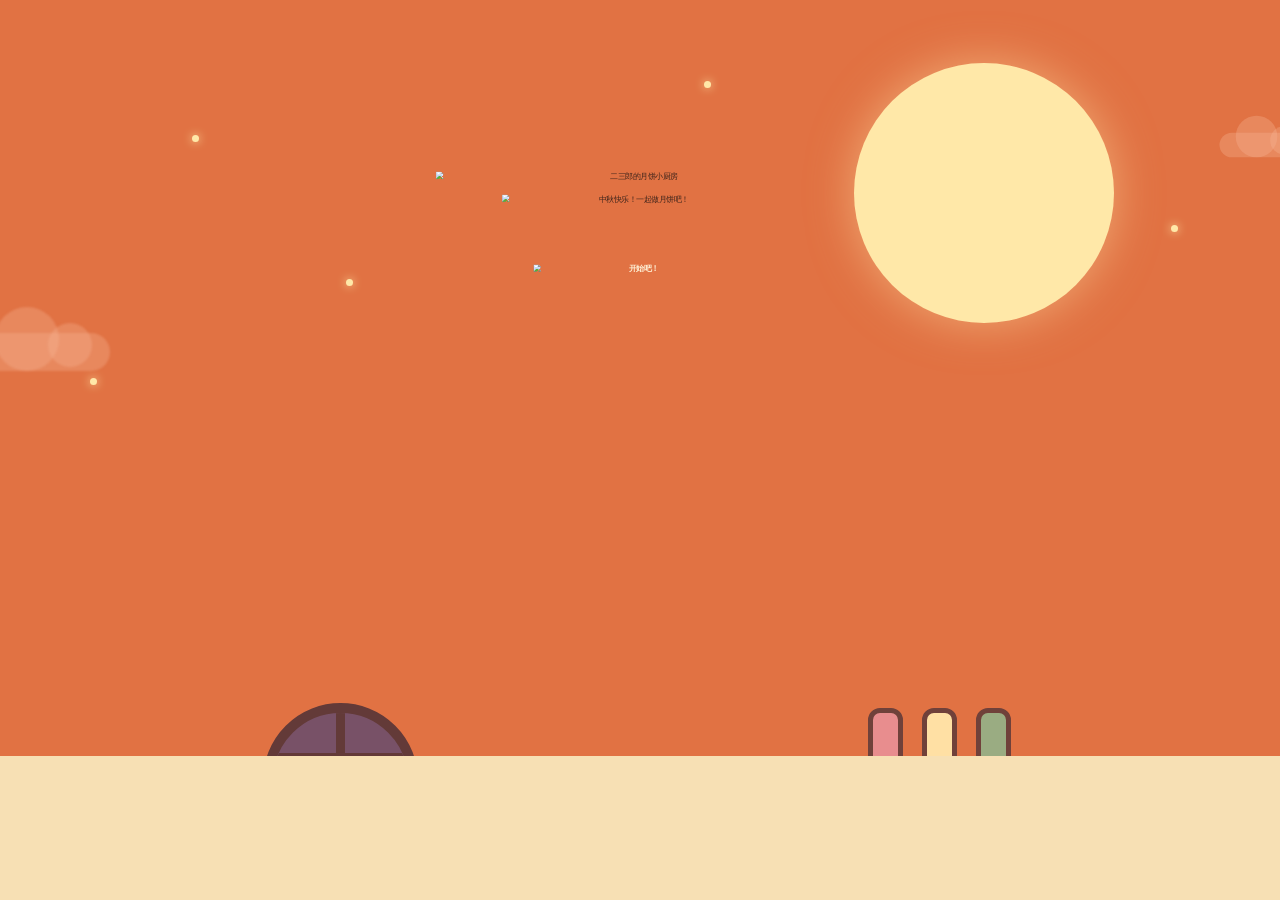
==== index.html @ 7b251197 "Add files via upload" ====
<!doctype html>
<html lang="zh-CN">
  <head>
    <meta charset="UTF-8" />
    <meta name="viewport" content="width=device-width, initial-scale=1.0" />
    <meta name="theme-color" content="#824c31" />
    <title>二三郎的月饼工房</title>
    <style>html,body{background:#e17243}</style>
    <link rel="stylesheet" href="style.css" />
  </head>
  <body>
    <main class="game-shell" aria-labelledby="game-title">
      <div class="stars" aria-hidden="true"><i></i><i></i><i></i><i></i><i></i></div>
      <div class="moon" aria-hidden="true"></div>
      <div class="cloud cloud-one" aria-hidden="true"></div>
      <div class="cloud cloud-two" aria-hidden="true"></div>

      <section class="title-card" id="start-screen">
        <div class="start-backdrop" aria-hidden="true"></div>
        <div class="start-artboard" id="start-artboard">
        <img class="start-moon" src="assets/start/start-moon.png" alt="" />
        <img class="start-star start-star-large" src="assets/start/start-star-large.png" alt="" />
        <img class="start-star start-star-small-one" src="assets/start/start-star-small-01.png" alt="" />
        <img class="start-star start-star-small-two" src="assets/start/start-star-small-01.png" alt="" />
        <img class="start-cloud start-cloud-left" src="assets/start/start-cloud-left.png" alt="" />
        <img class="start-cloud start-cloud-right" src="assets/start/start-cloud-right.png" alt="" />
        <img class="start-character start-character-left" src="assets/start/start-character-left.png" alt="" />
        <img class="start-character start-character-right" src="assets/start/start-character-right.png" alt="" />
        <div class="start-center">
          <img class="start-title-art" id="game-title" src="assets/start/start-title.png" alt="二三郎的月饼小厨房" />
          <img class="start-subtitle-art" src="assets/start/start-subtitle.png" alt="中秋快乐！一起做月饼吧！" />
          <button class="start-button" id="start-button" type="button" aria-label="开始吧" onclick="event.stopImmediatePropagation(); if(this.disabled)return; this.disabled=true; this.classList.add('clicked'); setTimeout(()=>window.openIngredients(),320);"><img src="assets/start/start-button-normal.png" alt="开始吧！" /></button>
        </div>
        </div>
      </section>

      <section class="cooking-screen ingredient-art-screen" id="cooking-screen" aria-live="polite">
        <div class="ingredients-backdrop" aria-hidden="true"></div>
        <div class="ingredients-artboard" id="ingredients-artboard">
          <img class="ingredients-title" src="assets/ingredients/ingredients-title.png" alt="依次放入食材" />
          <button class="ingredient ingredient-flour" type="button" data-ingredient="flour" aria-label="面粉"><img src="assets/ingredients/ingredient-flour.png" alt="" /></button>
          <button class="ingredient ingredient-sugar" type="button" data-ingredient="sugar" aria-label="糖"><img src="assets/ingredients/ingredient-sugar.png" alt="" /></button>
          <button class="ingredient ingredient-oil" type="button" data-ingredient="oil" aria-label="油"><img src="assets/ingredients/ingredient-oil.png" alt="" /></button>
          <img class="ingredient-prop ingredient-whisk" src="assets/ingredients/prop-whisk.png" alt="" />
          <img class="ingredient-prop ingredient-spatula" src="assets/ingredients/prop-spatula.png" alt="" />
          <button class="mixing-bowl" id="mixing-bowl" type="button" aria-label="混合碗"><img id="mixing-bowl-art" src="assets/ingredients/mixing-bowl-00.png" alt="空碗" /></button>
          <button class="ingredient-prompt" id="instruction" type="button" aria-label="加入面粉"><span>加入面粉！</span></button>
          <p class="feedback" id="feedback" aria-live="polite"></p>
          <button class="next-button ingredient-next" id="to-knead-button" type="button" hidden><span>开始揉面吧！</span></button>
          <img class="ingredient-character ingredient-character-left" src="assets/start/start-character-left.png" alt="" />
          <img class="ingredient-character ingredient-character-right" src="assets/start/start-character-right.png" alt="" />
        </div>
        <button id="back-button" type="button" hidden aria-label="回到首页"></button>
      </section>

      <section class="knead-screen" id="knead-screen" hidden aria-live="polite">
        <header class="game-header">
          <button class="back-button" id="knead-back-button" type="button" aria-label="回到首页">←</button>
          <div><h2>把食材揉成面团</h2></div>
        </header>
        <p class="instruction" id="knead-instruction">按住面团绕圈，把它揉得圆滚滚！</p>
        <div class="knead-board">
          <button class="dough" id="dough" type="button" aria-label="面团，按住并绕圈来揉面"><span class="dough-shine"></span></button>
          <div class="knead-lines" aria-hidden="true"><i></i><i></i><i></i></div>
        </div>
        <div class="meter" aria-label="揉面进度"><span id="knead-meter"></span></div>
        <p class="feedback" id="knead-feedback"></p>
        <button class="next-button" id="to-roll-button" type="button" hidden>下一步：擀皮 →</button>
      </section>

      <section class="roll-screen" id="roll-screen" hidden aria-live="polite">
        <header class="game-header">
          <button class="back-button" id="roll-back-button" type="button" aria-label="回到首页">←</button>
          <div><h2>把面团擀开吧</h2></div>
        </header>
        <p class="instruction" id="roll-instruction">从面团中心向四个角拖动，把它摊开！</p>
        <div class="roll-board">
          <div class="flat-dough" id="flat-dough" role="button" tabindex="0" aria-label="面团，从中心向四个角拖动来摊开"></div>
        </div>
        <div class="meter" aria-label="擀皮进度"><span id="roll-meter"></span></div>
        <p class="feedback" id="roll-feedback"></p>
        <button class="next-button" id="to-fill-button" type="button" hidden>下一步：加馅 →</button>
      </section>

      <section class="fill-screen" id="fill-screen" hidden aria-live="polite">
        <header class="game-header"><button class="back-button" id="fill-back-button" type="button" aria-label="回到首页">←</button><div><h2>做双黄莲蓉馅</h2></div></header>
        <p class="instruction" id="fill-instruction">先把<strong>莲蓉</strong>放到面皮中央</p>
        <div class="fill-tray"><div class="lotus-container" aria-label="装着莲蓉的小碗"><button class="filling lotus-button" data-fill="lotus" type="button" aria-label="莲蓉"><i aria-hidden="true"></i></button><span>莲蓉</span></div><div class="yolk-container" aria-label="装着两颗蛋黄的小碗"><button class="filling yolk-button" data-fill="yolk-one" type="button" aria-label="第一颗蛋黄"><i aria-hidden="true"></i></button><button class="filling yolk-button" data-fill="yolk-two" type="button" aria-label="第二颗蛋黄"><i aria-hidden="true"></i></button><span>双黄蛋</span></div></div>
        <div class="fill-board"><div class="pastry-skin" id="pastry-skin"><span class="lotus-paste" id="lotus-paste" hidden></span><span class="yolk yolk-one" id="yolk-one" hidden></span><span class="yolk yolk-two" id="yolk-two" hidden></span></div></div>
        <p class="feedback" id="fill-feedback"></p><button class="next-button" id="to-wrap-button" type="button" hidden>下一步：包馅 →</button>
      </section>

      <section class="wrap-screen" id="wrap-screen" hidden aria-live="polite"><header class="game-header"><button class="back-button" id="wrap-back-button" type="button">←</button><h2>把馅包起来</h2></header><p class="instruction" id="wrap-instruction">点击面皮四下，把馅包起来！</p><button class="wrapping-dough" id="wrapping-dough" type="button" aria-label="点击包馅"><span id="wrap-filling"></span></button><p class="feedback" id="wrap-feedback"></p><button class="next-button" id="to-mold-button" type="button" hidden>下一步：压模 →</button></section>
      <section class="mold-screen" id="mold-screen" hidden aria-live="polite"><header class="game-header"><button class="back-button" id="mold-back-button" type="button">←</button><h2>压出月饼吧</h2></header><p class="instruction" id="mold-instruction">点击模具，把它放到面团上！</p><button class="mold" id="mold" type="button" aria-label="月饼模具"></button><div class="mold-board"><div class="mold-dough" id="mold-dough"></div></div><p class="feedback" id="mold-feedback"></p><button class="next-button" id="to-bake-button" type="button" hidden>送进烤箱 →</button></section>
      <section class="bake-screen" id="bake-screen" hidden aria-live="polite"><header class="game-header"><button class="back-button" id="bake-back-button" type="button">←</button><h2>送进烤箱</h2></header><p class="instruction" id="bake-instruction">点击月饼，把它送进烤箱！</p><div class="square-tray" id="raw-tray"><button class="bake-mooncake" id="bake-mooncake" type="button" aria-label="月饼"></button></div><div class="bake-clock" id="bake-clock" hidden aria-label="烘烤计时"><i></i></div><button class="oven" id="oven" type="button" aria-label="烤箱"><span class="oven-window"></span></button><div class="square-tray baked-tray" id="baked-tray" hidden><div class="finished-mooncake" id="tray-mooncake"></div></div><button class="next-button" id="finish-button" type="button" hidden>下一步 →</button><div class="plate" id="plate" hidden><div class="finished-mooncake" id="finished-mooncake"></div></div><p class="feedback" id="bake-feedback"></p></section>

      <div class="kitchen" aria-hidden="true">
        <div class="window"><span class="window-cross"></span></div>
        <div class="shelf"><span class="jar jar-pink"></span><span class="jar jar-cream"></span><span class="jar jar-green"></span></div>
        <div class="counter">
          <div class="bowl"><span></span></div>
          <div class="rolling-pin"></div>
          <div class="moon-cake"></div>
        </div>
      </div>
    </main>
    <iframe id="ingredients-frame" src="ingredients.html?embedded=1" title="准备食材"></iframe>
    <iframe id="knead-frame" src="knead.html?foreground=1" title="揉面"></iframe>
    <iframe id="filling-frame" src="filling.html" title="包馅"></iframe>
    <iframe id="mold-frame" src="mold.html" title="压月饼"></iframe>
    <iframe id="oven-frame" src="oven.html" title="烤月饼"></iframe>
    <iframe id="finish-frame" src="finish.html" title="保存月饼照片"></iframe>
    <script>
      const ingredientsFrame = document.querySelector('#ingredients-frame');
      ingredientsFrame.addEventListener('load', () => {
        ingredientsFrame.dataset.ready = '1';
        if (ingredientsFrame.dataset.open === '1') ingredientsFrame.classList.add('is-open');
      });
      window.openIngredients = () => {
        document.querySelector('.game-shell').classList.add('start-leaving');
        if (ingredientsFrame.dataset.ready === '1') ingredientsFrame.classList.add('is-open');
        else ingredientsFrame.dataset.open = '1';
      };
      const kneadFrame = document.querySelector('#knead-frame');
      const fillingFrame = document.querySelector('#filling-frame');
      const moldFrame = document.querySelector('#mold-frame');
      const ovenFrame = document.querySelector('#oven-frame');
      const finishFrame = document.querySelector('#finish-frame');
      window.addEventListener('message', event => {
        if (event.data?.type === 'open-knead') {
          ingredientsFrame.contentWindow.postMessage({type:'fade-ingredients'}, '*');
          kneadFrame.classList.add('is-open');
        }
        if (event.data?.type === 'open-filling') {
          kneadFrame.contentWindow.postMessage({type:'fade-knead'}, '*');
          ingredientsFrame.contentWindow.postMessage({type:'characters-normal'}, '*');
          fillingFrame.classList.add('is-open');
        }
        if (event.data?.type === 'open-mold') {
          fillingFrame.contentWindow.postMessage({type:'fade-filling'}, '*');
          ingredientsFrame.contentWindow.postMessage({type:'characters-normal'}, '*');
          moldFrame.classList.add('is-open');
          setTimeout(() => moldFrame.contentWindow.postMessage({type:'enter-mold'}, '*'), 80);
        }
        if (event.data?.type === 'open-oven') {
          moldFrame.contentWindow.postMessage({type:'fade-mold'}, '*');
          ingredientsFrame.contentWindow.postMessage({type:'characters-normal'}, '*');
          ovenFrame.classList.add('is-open');
          setTimeout(() => ovenFrame.contentWindow.postMessage({type:'enter-oven',variant:event.data.variant||1}, '*'), 80);
        }
        if (event.data?.type === 'open-finish') {
          ovenFrame.contentWindow.postMessage({type:'fade-oven'}, '*');
          ovenFrame.classList.add('leaving');
          finishFrame.classList.add('is-open');
          setTimeout(() => finishFrame.contentWindow.postMessage({type:'enter-finish',variant:event.data.variant||1}, '*'), 80);
        }
        if (event.data?.type === 'characters-smile') ingredientsFrame.contentWindow.postMessage({type:'characters-smile'}, '*');
      });
    </script>
    <script src="script.js"></script>
  </body>
</html>
---- style.css ----
:root {
  color: #3e241b;
  font-family: "Microsoft YaHei", "PingFang SC", system-ui, sans-serif;
}

* { box-sizing: border-box; }

body { margin: 0; min-width: 320px; background: #e17243; }

button { font: inherit; cursor: pointer; }

.game-shell {
  isolation: isolate; min-height: 100svh; overflow: hidden; position: relative;
  display: grid; place-items: center; padding: 32px 20px 170px;
  background: #e17243;
}

.moon { position: absolute; z-index: -1; width: min(31vw, 260px); aspect-ratio: 1; top: 7%; right: 13%; border-radius: 50%; background: #ffe8a8; box-shadow: 0 0 45px #ffe0a480; }
.stars i { position: absolute; z-index: -1; width: 7px; aspect-ratio: 1; border-radius: 50%; background: #ffe8a8; box-shadow: 0 0 10px #ffe8a8; }
.stars i:nth-child(1) { top: 15%; left: 15%; }.stars i:nth-child(2) { top: 31%; left: 27%; }.stars i:nth-child(3) { top: 9%; left: 55%; }.stars i:nth-child(4) { top: 25%; right: 8%; }.stars i:nth-child(5) { top: 42%; left: 7%; }
.cloud { position: absolute; z-index: -1; height: 38px; width: 140px; border-radius: 50px; background: #f6b49455; filter: blur(1px); }
.cloud::before, .cloud::after { content: ""; position: absolute; background: inherit; border-radius: 50%; }.cloud::before { width: 64px; height: 64px; bottom: 0; left: 25px; }.cloud::after { width: 44px; height: 44px; bottom: 4px; right: 18px; }.cloud-one { top: 37%; left: -30px; }.cloud-two { top: 14%; right: -55px; transform: scale(.65); }

.title-card, .cooking-screen { text-align: center; animation: float-in .7s ease-out both; }
.eyebrow { margin: 0 0 12px; color: #ffe7b0; font-weight: 700; letter-spacing: .16em; font-size: clamp(.75rem, 2vw, 1rem); }
h1, h2 { margin: 0; color: #fff0ce; text-shadow: 3px 4px 0 #6d3540, 0 0 16px #592c3d80; line-height: 1.06; }
h1 { font-size: clamp(3rem, 10vw, 6.5rem); letter-spacing: .07em; }
h2 { font-size: clamp(2rem, 7vw, 4rem); }
.subtitle { margin: 20px 0 28px; color: #ffeed1; font-size: clamp(1rem, 2.5vw, 1.3rem); font-weight: 700; }
.start-button, .back-button { border: 0; border-radius: 999px; padding: 14px 26px; color: #fff5db; background: #9e4e43; box-shadow: 0 5px 0 #64333b, 0 10px 20px #3c1a2840; font-weight: 800; transition: transform .15s, box-shadow .15s; }.start-button:hover, .back-button:hover { transform: translateY(-3px) scale(1.03); }.start-button:active, .back-button:active { transform: translateY(3px); box-shadow: 0 2px 0 #64333b; }
.cooking-screen { width: min(760px, 100%); align-self: start; padding-top: 5px; }.game-header { display: flex; align-items: center; justify-content: space-between; gap: 15px; text-align: left; }.game-header .eyebrow { margin-bottom: 4px; }.game-header h2 { font-size: clamp(1.5rem, 4vw, 2.2rem); }.game-header .back-button { min-width: 45px; padding: 10px 14px; font-size: 1.25rem; }.progress { flex: 0 0 auto; border: 2px solid #ffdf9d; border-radius: 99px; padding: 7px 11px; color: #fff1c7; font-weight: 800; }.instruction { margin: 26px 0 12px; color: #fff2d2; font-size: clamp(1rem, 3vw, 1.3rem); }.instruction strong { color: #ffe191; }.ingredient-tray { display: flex; justify-content: center; gap: clamp(10px, 4vw, 32px); margin: 12px 0 28px; }.ingredient { border: 0; width: clamp(68px, 15vw, 110px); aspect-ratio: 1; position: relative; border-radius: 22px; box-shadow: 0 5px 0 #6e3b3b, 0 10px 15px #3b1a2640; transition: transform .15s, opacity .2s; touch-action: none; }.ingredient:hover { transform: translateY(-5px) rotate(-3deg); }.ingredient:active, .ingredient.dragging { transform: scale(1.08); }.ingredient span { position: absolute; bottom: -29px; left: 50%; transform: translateX(-50%); white-space: nowrap; color: #fff3d0; font-weight: 800; }.ingredient.flour { background: #f6e6c8; border: 8px solid #d2a874; }.ingredient.sugar { background: repeating-linear-gradient(45deg, #f3d8d7 0 7px, #fff1ec 7px 14px); border: 8px solid #d57d7a; }.ingredient.oil { background: #f3c85d; border: 8px solid #bc773d; }.ingredient.used { opacity: .28; pointer-events: none; transform: scale(.85); }
.mixing-bowl { position: relative; border: 0; width: min(190px, 43vw); aspect-ratio: 1; border-radius: 50%; background: #f4d9b0; box-shadow: inset 0 0 0 12px #e6bb8a, inset 0 0 0 20px #fff0cf, 0 8px 0 #75403a, 0 15px 24px #3b1b2540; touch-action: none; }.mixing-bowl::before { content: ""; position: absolute; inset: 26px; border-radius: 50%; background: #7c4c3d; box-shadow: inset 0 9px 0 #ad7255, inset 0 -8px 0 #623a35; }.bowl-contents { position: absolute; z-index: 1; inset: 34px; border-radius: 50%; background: radial-gradient(circle at 40% 35%, #fae09d 0 16%, #e3bd78 17% 100%); opacity: 0; transition: opacity .2s; }.mixing-bowl.has-contents .bowl-contents { opacity: 1; }.bowl-label { position: absolute; z-index: 2; width: 100%; left: 0; top: 50%; transform: translateY(-50%); color: #fff1ce; text-shadow: 0 2px #70403a; font-weight: 800; }.mixing-bowl.has-contents .bowl-label { display: none; }.mixing-bowl.success { animation: bowl-pop .45s ease-out; }.feedback { min-height: 1.5em; margin: 20px 0; color: #fff1c5; font-weight: 800; }.feedback.error { color: #ffd1c0; } @keyframes bowl-pop { 50% { transform: scale(1.13) rotate(3deg); } }
.next-button { border: 0; border-radius: 999px; padding: 13px 23px; color: #fff5db; background: #b76142; box-shadow: 0 5px 0 #6d3538; font-weight: 800; animation: float-in .35s ease-out; }.next-button:hover { transform: translateY(-2px) scale(1.03); }
.knead-screen { width: min(760px, 100%); align-self: start; padding-top: 5px; text-align: center; animation: float-in .5s ease-out both; }.knead-board { position: relative; width: min(490px, 90vw); height: min(310px, 49vw); min-height: 235px; margin: 22px auto 18px; overflow: hidden; border: 15px solid #b86e48; border-radius: 30px; background: repeating-linear-gradient(90deg, #dc9a62 0 30px, #e9aa70 30px 59px); box-shadow: inset 0 0 0 4px #f4c68b, 0 9px 0 #754039; }.knead-board::after { content: ""; position: absolute; inset: 0; background: linear-gradient(135deg, transparent 48%, #a65e4530 49% 51%, transparent 52%); pointer-events: none; }.dough { position: absolute; z-index: 1; left: 50%; top: 50%; width: clamp(120px, 28vw, 170px); aspect-ratio: 1; transform: translate(-50%, -50%); border: 0; border-radius: 45% 55% 50% 50%; background: radial-gradient(circle at 32% 27%, #fff1bf 0 7%, transparent 8%), radial-gradient(circle at 48% 42%, #f7cc7b 0 35%, #e8a950 70%); box-shadow: inset -15px -16px #d58b3e, 0 10px 10px #82452d70; touch-action: none; cursor: grab; transition: border-radius .15s, transform .1s; }.dough:active, .dough.kneading { cursor: grabbing; border-radius: 55% 40% 48% 58%; }.dough-shine { position: absolute; left: 25%; top: 18%; width: 17%; height: 9%; border-radius: 99px; background: #fff5ce99; transform: rotate(-25deg); }.dough-face { position: absolute; left: 0; bottom: 21%; width: 100%; color: #8b512d; font-size: clamp(1.1rem, 4vw, 1.7rem); font-weight: 900; letter-spacing: -.18em; }.knead-lines { position: absolute; inset: 0; opacity: .17; }.knead-lines i { position: absolute; height: 3px; width: 120px; border-radius: 4px; background: #80472f; }.knead-lines i:nth-child(1) { top: 21%; left: 9%; transform: rotate(-15deg); }.knead-lines i:nth-child(2) { right: 8%; top: 34%; transform: rotate(18deg); }.knead-lines i:nth-child(3) { left: 17%; bottom: 17%; transform: rotate(7deg); }.meter { width: min(370px, 80vw); height: 20px; margin: 0 auto; overflow: hidden; border: 3px solid #ffe0a0; border-radius: 99px; background: #684040; }.meter span { display: block; width: 0; height: 100%; border-radius: inherit; background: linear-gradient(90deg, #f0a94f, #ffe27d); transition: width .14s; }

.kitchen { position: absolute; width: min(920px, 110vw); height: 220px; bottom: 0; z-index: -1; }
.window { position: absolute; left: 9%; bottom: 92px; width: 155px; height: 105px; border: 10px solid #633a38; background: #785167; border-radius: 80px 80px 0 0; overflow: hidden; }.window-cross { position: absolute; inset: 0; background: linear-gradient(90deg, transparent 47%, #633a38 47% 53%, transparent 53%), linear-gradient(transparent 47%, #633a38 47% 53%, transparent 53%); }
.shelf { position: absolute; right: 8%; bottom: 126px; width: 170px; height: 14px; border-radius: 5px; background: #70413a; }.jar { position: absolute; bottom: 12px; width: 35px; height: 54px; border: 5px solid #70413a; border-radius: 12px 12px 6px 6px; }.jar-pink { left: 12px; background: #e88d8e; }.jar-cream { left: 66px; background: #ffe0a4; }.jar-green { left: 120px; background: #9aac82; }
.counter { position: absolute; bottom: 0; width: 100%; height: 96px; background: #e5a56d; border-top: 14px solid #f4c88b; box-shadow: inset 0 10px #c67e56; }.bowl { position: absolute; left: 50%; bottom: 21px; transform: translateX(-50%); width: 145px; height: 74px; border-radius: 0 0 90px 90px; background: #f4d9b0; box-shadow: inset 0 -14px #e6bb8a; }.bowl span { display: block; margin: -9px auto; width: 130px; height: 24px; border-radius: 50%; background: #7c4c3d; box-shadow: inset 0 6px #ad7255; }.rolling-pin { position: absolute; left: 29%; bottom: 33px; width: 122px; height: 18px; border-radius: 999px; background: #a4583b; transform: rotate(-12deg); }.moon-cake { position: absolute; right: 25%; bottom: 28px; width: 55px; aspect-ratio: 1; border-radius: 50%; background: repeating-radial-gradient(circle, #d3813d 0 3px, #f1b661 4px 8px); border: 5px solid #b45d34; }

[hidden] { display: none; }
@keyframes float-in { from { opacity: 0; transform: translateY(18px); } to { opacity: 1; transform: translateY(0); } }
@media (max-width: 560px) { .game-shell { padding-bottom: 150px; }.moon { width: 150px; right: -25px; }.window { left: -25px; transform: scale(.75); transform-origin: bottom left; }.shelf { right: -34px; transform: scale(.75); }.rolling-pin { left: 5%; }.moon-cake { right: 8%; }.ingredient-tray { margin-top: 28px; }.game-header { gap: 8px; }.progress { font-size: .82rem; } }

/* 四方向揉面占位差分：正式插画可按这四个 class 替换背景图。 */
.dough.press-left { transform: translate(-55%, -50%) scaleX(1.16) scaleY(.9); border-radius: 63% 38% 52% 47%; box-shadow: inset -20px -12px #d58b3e, 8px 8px 10px #82452d70; }
.dough.press-right { transform: translate(-45%, -50%) scaleX(1.16) scaleY(.9); border-radius: 38% 63% 47% 52%; box-shadow: inset 4px -12px #d58b3e, -8px 8px 10px #82452d70; }
.dough.press-up { transform: translate(-50%, -55%) scaleX(.9) scaleY(1.16); border-radius: 57% 52% 40% 46%; box-shadow: inset -12px -20px #d58b3e, 0 12px 10px #82452d70; }
.dough.press-down { transform: translate(-50%, -45%) scaleX(.9) scaleY(1.16); border-radius: 42% 47% 62% 57%; box-shadow: inset -12px 1px #d58b3e, 0 -6px 10px #82452d70; }

.roll-screen { width: min(760px, 100%); align-self: start; padding-top: 5px; text-align: center; animation: float-in .5s ease-out both; }
.roll-board { position: relative; width: min(520px, 90vw); height: min(325px, 54vw); min-height: 245px; margin: 22px auto 18px; overflow: hidden; border: 15px solid #b86e48; border-radius: 30px; background: repeating-linear-gradient(90deg, #dc9a62 0 30px, #e9aa70 30px 59px); box-shadow: inset 0 0 0 4px #f4c68b, 0 9px 0 #754039; }
.flat-dough { position: absolute; left: 50%; top: 50%; width: 130px; aspect-ratio: 1; transform: translate(-50%, -50%); border-radius: 50%; background: radial-gradient(circle at 36% 30%, #fff4ca 0 9%, #f6ce80 10% 48%, #e7a64f 100%); box-shadow: inset -10px -12px #d68b42, 0 8px 9px #81432d66; transition: width .12s, height .12s, border-radius .12s, transform .12s; touch-action: none; cursor: grab; }.flat-dough:active { cursor: grabbing; }
.flat-dough.spread-top-left { transform: translate(-53%, -53%) scale(1.06); border-radius: 56% 47% 52% 48%; }.flat-dough.spread-top-right { transform: translate(-47%, -53%) scale(1.06); border-radius: 47% 56% 48% 52%; }.flat-dough.spread-bottom-left { transform: translate(-53%, -47%) scale(1.06); border-radius: 52% 48% 56% 47%; }.flat-dough.spread-bottom-right { transform: translate(-47%, -47%) scale(1.06); border-radius: 48% 52% 47% 56%; }
.fill-screen { width: min(760px, 100%); align-self: start; padding-top: 5px; text-align: center; animation: float-in .5s ease-out both; }.fill-board { position: relative; width: min(490px, 88vw); height: 275px; margin: 30px auto 22px; border: 15px solid #b86e48; border-radius: 30px; background: repeating-linear-gradient(90deg, #dc9a62 0 30px, #e9aa70 30px 59px); box-shadow: inset 0 0 0 4px #f4c68b, 0 9px 0 #754039; }.pastry-skin { position: absolute; left: 50%; top: 50%; width: 205px; aspect-ratio: 1; transform: translate(-50%, -50%); border-radius: 50%; background: radial-gradient(circle at 35% 28%, #fff6cf 0 8%, #f7d184 9% 60%, #e3a24f 100%); box-shadow: inset -12px -14px #d4873e, 0 8px 10px #75402d80; }.lotus-paste { position: absolute; inset: 40px; border-radius: 50%; background: radial-gradient(circle at 35% 25%, #bc7654, #7b493b); }.yolk { position: absolute; top: 50%; width: 48px; aspect-ratio: 1; border-radius: 50%; background: radial-gradient(circle at 35% 28%, #ffe884, #ed9d25 72%); box-shadow: inset -5px -6px #d87820; }.yolk-one { left: 29%; transform: translateY(-50%); }.yolk-two { right: 29%; transform: translateY(-50%); }.fill-tray { display: flex; justify-content: center; align-items: center; gap: 28px; margin-top: 24px; }.filling { border: 0; width: 94px; aspect-ratio: 1; position: relative; border-radius: 21px; color: #fff0ce; font-weight: 800; box-shadow: 0 5px 0 #6e3b3b, 0 10px 15px #3b1a2640; }.filling span { position: absolute; left: 50%; bottom: -27px; transform: translateX(-50%); white-space: nowrap; }.filling i { position: absolute; left: 50%; top: 45%; transform: translate(-50%, -50%); }.lotus-button { background: #9d6250; }.lotus-button i { width: 48px; aspect-ratio: 1; border-radius: 50%; background: radial-gradient(circle at 35% 25%, #bd7b5c, #704036); }.yolk-container { position: relative; width: 132px; height: 92px; border-radius: 0 0 66px 66px; background: #f0d49e; box-shadow: inset 0 -12px #d9b26f, 0 5px 0 #704039; }.yolk-container::before { content: ""; position: absolute; inset: -8px 7px auto; height: 28px; border-radius: 50%; background: #835142; }.yolk-container > span { position: absolute; left: 50%; bottom: -31px; transform: translateX(-50%); white-space: nowrap; color: #fff0ce; font-weight: 800; }.yolk-button { position: absolute; z-index: 1; top: 5px; width: 51px; aspect-ratio: 1; padding: 0; border-radius: 50%; background: radial-gradient(circle at 35% 25%, #fff08c, #ec9a25 72%); box-shadow: inset -4px -5px #d87820, 0 2px #a7612a; }.yolk-button:first-of-type { left: 14px; }.yolk-button:nth-of-type(2) { right: 14px; }.filling.used { opacity: .3; pointer-events: none; }
.yolk-container { width: 112px; height: 112px; border-radius: 50%; box-shadow: inset 0 0 0 9px #d9b26f, inset 0 0 0 15px #fff0c5, 0 5px 0 #704039; }.yolk-container::before { inset: 19px; height: auto; border-radius: 50%; box-shadow: inset 0 7px #a36b54; }.yolk-button { top: 31px; width: 42px; }.yolk-button:first-of-type { left: 15px; }.yolk-button:nth-of-type(2) { right: 15px; }
.wrap-screen, .mold-screen { width: min(720px, 100%); align-self: start; padding-top: 5px; text-align: center; animation: float-in .5s ease-out both; }.wrapping-dough { margin: 28px auto 12px; width: min(230px, 55vw); aspect-ratio: 1; border: 0; border-radius: 50%; background: radial-gradient(circle at 35% 28%, #fff4ca 0 8%, #f4ca7a 9% 58%, #df9945 100%); box-shadow: inset -15px -18px #cb7c38, 0 10px 13px #743a2d77; transition: transform .13s, border-radius .13s; }.wrapping-dough:active { transform: scale(.9); border-radius: 43% 57% 48% 52%; }.wrapping-dough span { display:block; margin:auto; width:45%; aspect-ratio:1; border-radius:50%; background:#85503f; opacity:.7; }.mold { margin: 36px auto 12px; display:block; width:min(245px,58vw); aspect-ratio:1; border:15px solid #8a4a38; border-radius:28px; background:linear-gradient(135deg,#ca8a62,#9b513d); box-shadow:0 9px 0 #653437, inset 0 0 0 7px #edb17b; color:#fff0c9; font-size:clamp(3.4rem,12vw,5rem); font-weight:900; text-shadow:0 3px #713b38; transition:transform .14s, box-shadow .14s; }.mold:active { transform:translateY(9px); box-shadow:0 1px 0 #653437, inset 0 0 0 7px #edb17b; }
.wrapping-dough.is-wrapping { border-radius: 58% 42% 52% 48%; }.mold::before { content:""; display:block; width:55%; height:55%; margin:auto; border:7px solid #efbd86; border-radius:10px; opacity:.6; }.pressed-mooncake { width:155px; aspect-ratio:1; margin:10px auto; border-radius:50%; background:#d88437; box-shadow:inset -11px -13px #ae5b31, 0 7px 9px #62352666; color:#7c3b2e; font-size:4.4rem; font-weight:900; line-height:155px; animation:float-in .35s ease-out; }.pressed-mooncake.pattern-flower::before { content:"✿"; }.pressed-mooncake.pattern-rabbit::before { content:"兔"; }.pressed-mooncake.pattern-moon::before { content:"月"; }
.wrapping-dough.wrap-tl { border-radius:75% 42% 52% 42%; transform:translate(8px,8px); }.wrapping-dough.wrap-tr { border-radius:42% 75% 42% 52%; transform:translate(-8px,8px); }.wrapping-dough.wrap-bl { border-radius:52% 42% 75% 42%; transform:translate(8px,-8px); }.wrapping-dough.wrap-br { border-radius:42% 52% 42% 75%; transform:translate(-8px,-8px); }.filling.dragging { transform:scale(1.08); }.mold-area { position:relative; width:min(440px,85vw); height:290px; margin:18px auto; border:15px solid #b86e48; border-radius:28px; background:#de9b63; }.mold-dough { position:absolute; left:50%; bottom:28px; width:160px; aspect-ratio:1; transform:translateX(-50%); border-radius:50%; background:#e7a44e; box-shadow:inset -12px -12px #c87836; }.mold { position:absolute; top:18px; left:50%; margin:0; transform:translateX(-50%); touch-action:none; }.mold.placed { top:72px; }.mold:active { transform:translateX(-50%) translateY(9px); }
.mold-area { display:none; }.mold-board { position:relative; width:min(440px,85vw); height:230px; margin:16px auto; border:15px solid #b86e48; border-radius:28px; background:#de9b63; box-shadow:inset 0 0 0 4px #f4c68b,0 8px 0 #754039; }.mold-board .mold-dough { top:50%; bottom:auto; transform:translate(-50%,-50%); }.mold-screen .mold { position:relative; top:auto; left:auto; margin:18px auto 0; transform:none; touch-action:auto; }.mold-screen .mold.placed { position:absolute; z-index:2; top:238px; left:50%; transform:translateX(-50%); }.mold-screen .mold:active { transform:translateY(9px); }.mold-screen .mold.placed:active { transform:translateX(-50%) translateY(9px); }.mold-dough.pattern-flower::before,.mold-dough.pattern-rabbit::before,.mold-dough.pattern-moon::before { display:block; text-align:center; line-height:160px; color:#7c3b2e; font-size:4rem; font-weight:900; }.mold-dough.pattern-flower::before { content:"✿"; }.mold-dough.pattern-rabbit::before { content:"兔"; }.mold-dough.pattern-moon::before { content:"月"; }
.mold-screen .mold { width:min(150px,42vw); }.mold-board .mold-dough { width:125px; }.mold-dough.pattern-flower::before,.mold-dough.pattern-rabbit::before,.mold-dough.pattern-moon::before { line-height:125px; font-size:3.2rem; }.square-tray { width:260px; }
.mold-board .mold-dough { background:#f1c56f; box-shadow:inset -12px -12px #d69b4f; }

/* 开始页：背景延展，装饰和人物保持比例。 */
#start-screen { position:absolute; inset:0; z-index:2; overflow:hidden; text-align:center; animation:none; }
#start-screen .start-backdrop { position:absolute; inset:0; z-index:-3; background:url("assets/start/start-bg-sky.jpg") center top / cover no-repeat; }
#start-screen .start-backdrop::before { content:""; position:absolute; left:0; right:0; bottom:0; height:16%; background:#F7E0B4; }
#start-screen .start-backdrop::after { content:""; position:absolute; left:0; right:0; bottom:16%; height:32%; background-image:url("assets/start/start-bg-table.jpg"); background-position:center bottom; background-size:auto 100%; background-repeat:repeat-x; }
.start-moon,.start-star,.start-cloud,.start-character { position:absolute; pointer-events:none; user-select:none; }
.start-moon { width:32vw; max-width:345px; top:12%; right:6%; }.start-star-large { width:10vw; max-width:106px; top:5%; left:16%; }.start-star-small-one { width:3vw; max-width:31px; top:8%; right:7%; }.start-star-small-two { width:2.4vw; max-width:27px; top:43%; left:8%; }
.start-cloud-left { width:58vw; max-width:625px; top:25%; left:-12%; }.start-cloud-right { width:49vw; max-width:534px; top:38%; right:-12%; }
.start-character { bottom:-1%; width:53vw; max-width:578px; z-index:-1; }.start-character-left { left:-3%; }.start-character-right { right:-3%; max-width:521px; width:48vw; }
.start-center { position:absolute; z-index:1; left:50%; top:25%; width:min(82vw,871px); transform:translateX(-50%); display:flex; flex-direction:column; align-items:center; gap:clamp(18px,3vw,32px); }.start-title-art { display:block; width:100%; height:auto; }.start-subtitle-art { display:block; width:min(68%,590px); height:auto; }.start-button { border:0; outline:0; padding:0; background:transparent; box-shadow:none; width:min(43%,456px); border-radius:0; -webkit-tap-highlight-color:transparent; }.start-button:focus,.start-button:focus-visible { outline:0; }.start-button img { display:block; width:100%; height:auto; transition:transform .14s; }.start-button:hover img { transform:translateY(-4px) scale(1.03); }.start-button:active img { transform:translateY(4px) scale(.97); } @keyframes start-button-bounce { 0% { transform:scale(1); } 28% { transform:scale(.8); } 58% { transform:scale(1.22); } 80% { transform:scale(.93); } 100% { transform:scale(1); } } .start-button.clicked img { animation:start-button-bounce .32s cubic-bezier(.22,.8,.28,1) both; }
.game-shell.enter-ingredients { background:#e17243 !important; }.game-shell.enter-ingredients > * { visibility:hidden; }
#ingredients-frame,#knead-frame,#filling-frame,#mold-frame,#oven-frame,#finish-frame { position:fixed; z-index:9999; inset:0; display:block; width:100vw; height:100svh; border:0; opacity:0; transform:translateY(24px); pointer-events:none; background:#e17243; transition:opacity 1.3s cubic-bezier(.16,.88,.24,1), transform 1.3s cubic-bezier(.16,.88,.24,1); } #ingredients-frame.is-open,#knead-frame.is-open,#filling-frame.is-open,#mold-frame.is-open,#oven-frame.is-open,#finish-frame.is-open { opacity:1; transform:translateY(0); pointer-events:auto; }
#knead-frame,#filling-frame,#mold-frame,#oven-frame,#finish-frame { background:transparent; }
#start-screen { transition:opacity 1.6s cubic-bezier(.16,.88,.24,1), filter 1.6s cubic-bezier(.16,.88,.24,1); } .game-shell.start-leaving #start-screen { opacity:0; filter:blur(14px); }
#ingredients-frame { transform:none; filter:blur(14px); transition:opacity 1.6s cubic-bezier(.16,.88,.24,1), filter 1.6s cubic-bezier(.16,.88,.24,1); } #ingredients-frame.is-open { transform:none; filter:blur(0); }
#start-screen{transition:opacity 1.42s cubic-bezier(.16,.88,.24,1),filter 1.42s cubic-bezier(.16,.88,.24,1)}#ingredients-frame{transition:opacity 1.42s cubic-bezier(.16,.88,.24,1),filter 1.42s cubic-bezier(.16,.88,.24,1)}
#oven-frame.leaving{opacity:0;transform:none;filter:blur(14px);transition:opacity 1.42s cubic-bezier(.16,.88,.24,1),filter 1.42s cubic-bezier(.16,.88,.24,1)}#finish-frame{transform:none;filter:blur(14px);transition:opacity 1.42s cubic-bezier(.16,.88,.24,1),filter 1.42s cubic-bezier(.16,.88,.24,1)}#finish-frame.is-open{transform:none;filter:blur(0)}
.start-artboard .start-button,.start-artboard .start-button:focus,.start-artboard .start-button:focus-visible,.start-artboard .start-button:active { appearance:none !important; -webkit-appearance:none !important; border:0 !important; outline:0 !important; box-shadow:none !important; }
@media (max-width:560px) { #start-screen .start-backdrop::after { height:32%; }.start-center { top:23%; width:84vw; gap:16px; }.start-moon { top:12%; right:-2%; width:37vw; }.start-cloud-left { top:27%; left:-20%; width:63vw; }.start-cloud-right { top:39%; right:-22%; width:58vw; }.start-character { width:62vw; bottom:-1%; }.start-character-left { left:-13%; }.start-character-right { right:-12%; width:58vw; }.start-button { width:53%; } }

/* 横向大屏：物件尺寸固定，仅随两侧边缘移动。 */
@media (min-width: 561px) {
  /* 所有前景元素以 1080px 宽的设计画布为参照，网页变宽只平移这套构图。 */
  .start-moon { width:345px; top:12%; left:calc(50% + 170px); right:auto; }
  .start-star-large { width:106px; left:calc(50% - 370px); }
  .start-star-small-one { width:31px; left:calc(50% + 470px); right:auto; }
  .start-star-small-two { width:27px; left:calc(50% - 455px); }
  .start-cloud-left { width:625px; left:calc(50% - 540px); }
  .start-cloud-right { width:534px; left:calc(50% + 210px); right:auto; }
  .start-character-left { width:578px; left:calc(50% - 540px); }
  .start-character-right { width:521px; left:calc(50% + 10px); right:auto; }
  .start-center { width:871px; max-width:none; }
  .start-button { width:456px; max-width:none; }
}

/* 固定 1080×1920 的开始页设计画布；缩放值由脚本只按屏幕高度设置。 */
.start-artboard { position:absolute; left:50%; top:0; width:1080px; height:1920px; transform:translateX(-50%) scale(var(--start-scale, .5)); transform-origin:top center; }
.start-artboard .start-moon { width:345px !important; top:232px !important; left:calc(710px + var(--start-side-shift, 0px)) !important; right:auto !important; }.start-artboard .start-star-large { width:106px !important; top:84px !important; left:calc(170px - var(--start-side-shift, 0px)) !important; }.start-artboard .start-star-small-one { width:31px !important; top:112px !important; left:calc(988px + var(--start-side-shift, 0px)) !important; right:auto !important; }.start-artboard .start-star-small-two { width:27px !important; top:856px !important; left:calc(98px - var(--start-side-shift, 0px)) !important; }
.start-artboard .start-cloud-left { width:625px !important; top:458px !important; left:calc(-16px - var(--start-side-shift, 0px)) !important; }.start-artboard .start-cloud-right { width:534px !important; top:688px !important; left:calc(734px + var(--start-side-shift, 0px)) !important; right:auto !important; }.start-artboard .start-character-left { width:542px !important; left:calc(-19px - var(--start-side-shift, 0px) + var(--start-character-half-overlap, 0px)) !important; bottom:0 !important; z-index:-1 !important; }.start-artboard .start-character-right { width:579px !important; left:calc(538px + var(--start-side-shift, 0px) - var(--start-character-half-overlap, 0px)) !important; right:auto !important; bottom:0 !important; z-index:0 !important; }
.start-artboard .start-center { top:366px !important; width:871px !important; max-width:none !important; gap:28px !important; }.start-artboard .start-title-art { width:871px !important; }.start-artboard .start-subtitle-art { width:590px !important; }.start-artboard .start-button { width:456px !important; max-width:none !important; margin-top:100px !important; }
.mold-screen .mold.placed { position:relative; top:auto; left:auto; z-index:2; }.mold-screen .mold.placed:active { transform:translateY(9px); }.mixing-bowl.bowl-stage-1 .bowl-contents { background: radial-gradient(circle, #f7edcf 0 38%, #d9b673 39% 100%); }.mixing-bowl.bowl-stage-2 .bowl-contents { background: radial-gradient(circle at 35% 30%, #fff3da 0 24%, #eccf9b 25% 55%, #d8b176 56% 100%); }.mixing-bowl.bowl-stage-3 .bowl-contents { background: radial-gradient(circle at 40% 35%, #f6df9b 0 16%, #d7984e 17% 58%, #b9743c 59% 100%); }
.bake-screen { width:min(720px,100%); align-self:start; padding-top:5px; text-align:center; animation:float-in .5s ease-out both; }.bake-mooncake { width:120px; aspect-ratio:1; margin:25px auto 10px; display:block; border:0; border-radius:50%; background:#d88437; box-shadow:inset -9px -11px #ad5c31,0 6px 8px #63352677; }.oven { position:relative; display:block; width:min(310px,75vw); height:185px; margin:8px auto; border:14px solid #8d4b3e; border-radius:20px; background:#c86a4d; box-shadow:0 8px #6d3738; color:#fff1d0; font-weight:800; font-size:1.1rem; }.oven-window { display:block; width:70%; height:93px; margin:12px auto 7px; border:8px solid #663c39; border-radius:12px; background:#372a30; }.bake-screen.baking .oven-window { background:radial-gradient(circle,#ffd86b,#e26d36 65%,#5b3033); box-shadow:0 0 20px #ffbd5699; }.bake-screen .bake-mooncake.in-oven { display:none; }.bake-screen .oven.baked { animation:bowl-pop .45s ease-out; }
.bake-mooncake { background:#f1c56f; box-shadow:inset -9px -11px #d69b4f,0 6px 8px #63352677; }.bake-screen.finished .oven,.bake-screen.finished .bake-mooncake { display:none; }.plate { width:220px; aspect-ratio:1; height:auto; margin:42px auto 20px; border-radius:50%; background:radial-gradient(circle at 40% 35%,#fff8e5,#e6c99c 72%,#c99b70); box-shadow:inset 0 0 0 11px #f7e7c1,inset 0 -12px #d7b07d,0 7px 0 #9b624b; display:grid; place-items:center; }.finished-mooncake { width:125px; aspect-ratio:1; border-radius:50%; background:#c97937; box-shadow:inset -10px -12px #9f542e; color:#70372c; font-size:3.7rem; font-weight:900; line-height:125px; }.finished-mooncake.pattern-flower::before{content:"✿"}.finished-mooncake.pattern-rabbit::before{content:"兔"}.finished-mooncake.pattern-moon::before{content:"月"}
.bake-mooncake { color:#8b592d; font-size:3.4rem; font-weight:900; line-height:120px; }.bake-mooncake.pattern-flower::before{content:"✿"}.bake-mooncake.pattern-rabbit::before{content:"兔"}.bake-mooncake.pattern-moon::before{content:"月"}
.square-tray { width:265px; height:145px; margin:34px auto 38px; display:grid; place-items:center; border:12px solid #a66b50; border-radius:16px; background:linear-gradient(135deg,#e0b17b,#bd7b57); box-shadow:inset 0 0 0 6px #f1cb96,0 7px 0 #754039; }.square-tray[hidden] { display:none; }.square-tray .bake-mooncake { width:92px; margin:0; font-size:2.7rem; line-height:92px; }.baked-tray .finished-mooncake { width:90px; line-height:90px; font-size:2.7rem; }.bake-screen.oven-open .oven-window { background:linear-gradient(#2a2025 0 35%,#ffbd5b 36% 100%); }.bake-screen.oven-open .oven { transform:translateY(-4px); }.bake-screen.baking #raw-tray,.bake-screen.oven-open #raw-tray { display:none; }.bake-screen.oven-open .baked-tray { margin:34px auto 30px; }.bake-screen.oven-open #finish-button { margin-top:12px; }.bake-screen.finished .baked-tray,.bake-screen.finished #finish-button { display:none; }
.bake-screen.finished #raw-tray { display:none; }.bake-screen.finished .finished-mooncake { width:108px; line-height:108px; font-size:3.2rem; }.bake-clock::after { display:none; }
.lotus-container { position:relative; width:112px; aspect-ratio:1; border-radius:50%; background:#f0d49e; box-shadow:inset 0 0 0 9px #d9b26f, inset 0 0 0 15px #fff0c5,0 5px 0 #704039; }.lotus-container::before { content:""; position:absolute; inset:19px; border-radius:50%; background:#835142; box-shadow:inset 0 7px #a36b54; }.lotus-container > span { position:absolute; left:50%; bottom:-31px; transform:translateX(-50%); white-space:nowrap; color:#fff0ce; font-weight:800; }.lotus-container .lotus-button { position:absolute; z-index:1; top:29px; left:29px; width:54px; padding:0; border-radius:50%; background:radial-gradient(circle at 35% 25%,#bd7b5c,#704036); box-shadow:inset -4px -5px #5c352f,0 2px #704039; }.lotus-container .lotus-button i { display:none; }.bake-screen.finished .game-header h2 { visibility:hidden; }.oven-tray { width:170px; height:30px; margin:-3px auto 6px; border-radius:0 0 16px 16px; background:#916050; box-shadow:inset 0 -8px #68423d,0 4px #603838; }.bake-screen.finished .oven-tray { display:none; }
.oven-tray { width:150px; height:150px; margin:-12px auto 8px; border-radius:50%; background:radial-gradient(circle,#f2d9a6 0 58%,#bf8a61 59% 100%); box-shadow:inset 0 0 0 9px #f8e6bd,inset 0 -10px #a16c52,0 5px #603838; }.bake-screen.baking .oven-tray { display:none; }.bake-clock { position:absolute; right:8%; top:31%; width:72px; aspect-ratio:1; border:7px solid #ffe1a1; border-radius:50%; background:#fff5d8; box-shadow:0 4px #a45c47; }.bake-clock::before,.bake-clock::after { content:""; position:absolute; left:50%; top:50%; width:4px; border-radius:4px; background:#914f3e; transform-origin:bottom center; }.bake-clock::before { height:23px; transform:translate(-50%,-100%) rotate(0); }.bake-clock::after { height:17px; transform:translate(-50%,-100%) rotate(120deg); }.bake-clock.running { animation:clock-spin 1.8s linear; }.bake-clock.running::before,.bake-clock.running::after { animation:hand-spin 1.8s linear; } @keyframes clock-spin { to { transform:rotate(360deg); } } @keyframes hand-spin { to { transform:translate(-50%,-100%) rotate(360deg); } }.plate { width:260px; }
.plate[hidden] { display:none; }

/* 准备食材：按 1080 × 1920 设计画布显示，横向改变时只移动两侧物件。 */
.ingredient-art-screen { position:absolute; inset:0; z-index:1; width:auto; height:auto; padding:0; overflow:hidden; text-align:center; }
.ingredients-backdrop { position:absolute; inset:0; background:#e17243 url("assets/ingredients/ingredients-wall.png") center top / cover no-repeat; }
.ingredients-backdrop::before { content:""; position:absolute; left:0; right:0; top:28.1%; bottom:16%; background-image:url("assets/ingredients/ingredients-tile.png"); background-repeat:repeat-x; background-position:center top; background-size:auto 100%; }
.ingredients-backdrop::after { content:""; position:absolute; left:0; right:0; bottom:0; height:16%; background:#f7e0b4 url("assets/ingredients/ingredients-bottom.png") center bottom / auto 100% repeat-x; }
.ingredients-artboard { position:absolute; top:0; left:50%; width:1080px; height:1920px; transform:translateX(-50%) scale(var(--ingredients-scale, .5)); transform-origin:top center; }
.ingredients-artboard img { position:absolute; display:block; user-select:none; pointer-events:none; }
.ingredients-title { width:494px; height:auto; top:82px; left:293px; }
.ingredient-art-screen .ingredient { position:absolute; z-index:1; display:block; margin:0; padding:0; border:0; border-radius:0; box-shadow:none; background:transparent; touch-action:none; transition:transform .16s ease, opacity .2s ease; }
.ingredient-art-screen .ingredient img { position:static; width:100%; height:auto; }
.ingredient-art-screen .ingredient:hover { transform:translateY(-8px) rotate(-2deg); }.ingredient-art-screen .ingredient:active,.ingredient-art-screen .ingredient.dragging { transform:scale(1.06); }
.ingredient-art-screen .ingredient-flour { width:272px; top:250px; left:calc(112px - var(--ingredients-side-shift, 0px)); }.ingredient-art-screen .ingredient-sugar { width:229px; top:246px; left:426px; }.ingredient-art-screen .ingredient-oil { width:290px; top:247px; left:calc(738px + var(--ingredients-side-shift, 0px)); }
.ingredient-art-screen .ingredient.used { opacity:1; pointer-events:none; }
.ingredient-prop { z-index:1; }.ingredient-whisk { width:254px; top:838px; left:calc(0px - var(--ingredients-side-shift, 0px)); }.ingredient-spatula { width:312px; top:672px; left:calc(848px + var(--ingredients-side-shift, 0px)); }
.ingredient-art-screen .mixing-bowl { position:absolute; z-index:2; display:block; width:481px; height:472px; padding:0; border:0; border-radius:0; background:transparent; box-shadow:none; top:642px; left:300px; touch-action:none; }.ingredient-art-screen .mixing-bowl::before { display:none; }.ingredient-art-screen .mixing-bowl img { position:static; width:100%; height:100%; }
.ingredient-prompt,.ingredient-next { position:absolute; z-index:3; display:grid; place-items:center; padding:0; border:0; background:transparent; color:#fff; font:800 64px/1 sans-serif; letter-spacing:-.06em; cursor:pointer; }
.ingredient-prompt { width:549px; height:222px; top:1136px; left:266px; background:url("assets/ingredients/ui-bubble-green.png") center / 100% 100% no-repeat; }.ingredient-prompt span { display:block; transform:translateY(-7px); }.ingredient-prompt.speaker-right { transform:scaleX(-1); }.ingredient-prompt.speaker-right span { transform:scaleX(-1) translateY(-7px); }
.ingredient-next { width:557px; height:179px; top:1138px; left:262px; background:url("assets/ingredients/ui-button-orange.png") center / 100% 100% no-repeat; font-size:62px; letter-spacing:-.08em; }.ingredient-next:hover { transform:translateY(-5px); }.ingredient-next:active { transform:translateY(4px); }
.ingredient-art-screen .feedback { display:none; }
.ingredient-character { z-index:1; bottom:0; }.ingredient-character-left { width:542px; left:calc(-19px - var(--ingredients-side-shift, 0px) + var(--ingredients-character-half-overlap, 0px)); }.ingredient-character-right { width:579px; left:calc(538px + var(--ingredients-side-shift, 0px) - var(--ingredients-character-half-overlap, 0px)); z-index:2; }
.game-shell.is-ingredients #cooking-screen ~ .kitchen { display:none; }

/* 开始页与食材页只由一个状态类切换，避免旧规则互相覆盖。 */
.game-shell #cooking-screen { display:none !important; }
.game-shell.is-ingredients #start-screen { display:none !important; }
.game-shell.is-ingredients #cooking-screen { display:block !important; position:absolute !important; inset:0 !important; z-index:3 !important; opacity:1 !important; visibility:visible !important; animation:none !important; }

/* 窄屏人物：两张素材作为一组同步缩小，不产生重叠。 */
.start-artboard .start-character-left { left:var(--start-character-left,-19px) !important; transform:scale(var(--start-character-scale,1)) !important; transform-origin:left bottom !important; }
.start-artboard .start-character-right { left:var(--start-character-right,538px) !important; transform:scale(var(--start-character-scale,1)) !important; transform-origin:left bottom !important; }
.ingredients-artboard .ingredient-character-left { left:var(--ingredients-character-left,-19px); transform:scale(var(--ingredients-character-scale,1)); transform-origin:left bottom; }
.ingredients-artboard .ingredient-character-right { left:var(--ingredients-character-right,538px); transform:scale(var(--ingredients-character-scale,1)); transform-origin:left bottom; }
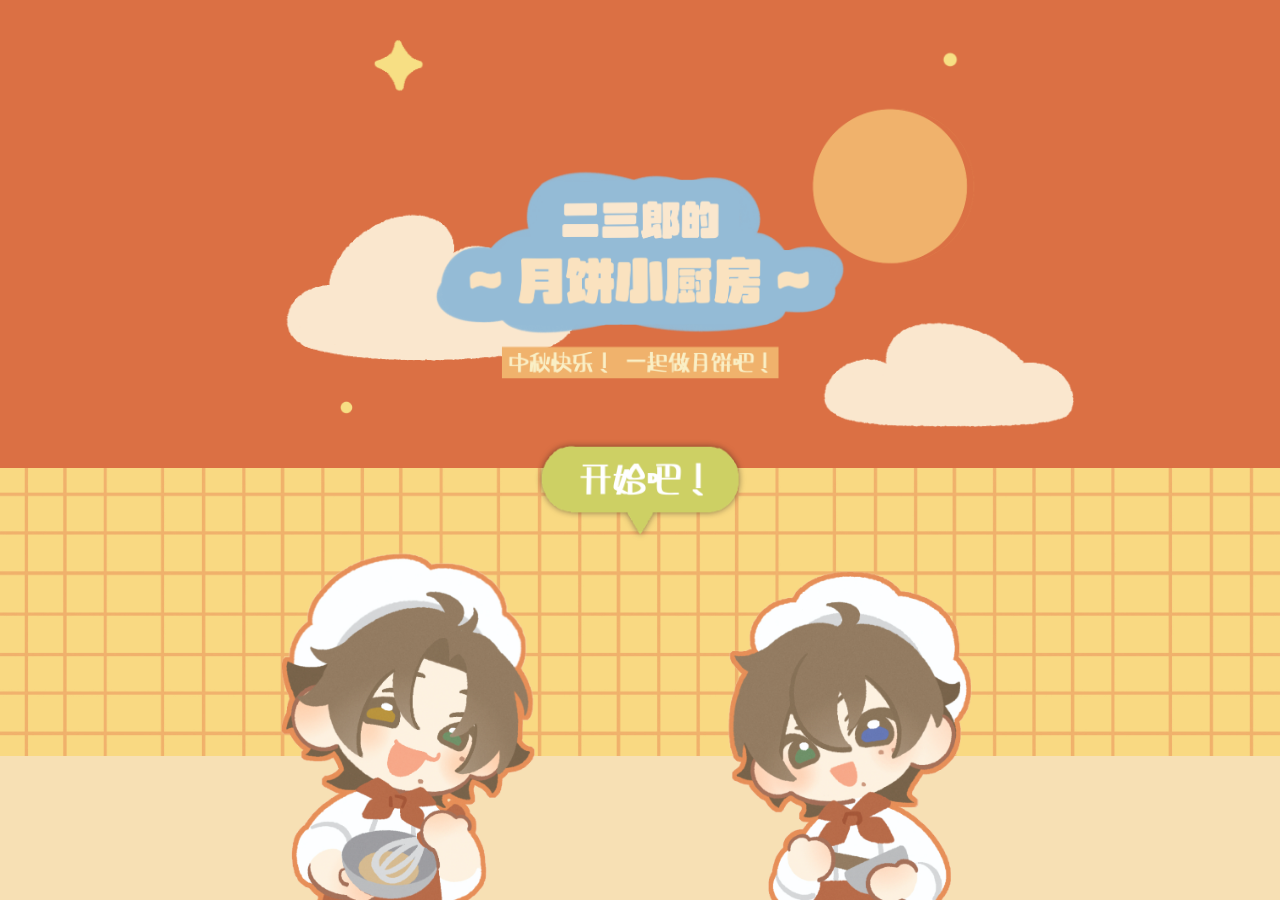
==== commit 0727afee: "Add files via upload" ====
--- a/index.html
+++ b/index.html
@@ -5,7 +5,9 @@
     <meta name="viewport" content="width=device-width, initial-scale=1.0" />
     <meta name="theme-color" content="#824c31" />
     <title>二三郎的月饼工房</title>
-    <style>html,body{background:#e17243}</style>
+    <link rel="icon" type="image/png" href="assets/site-icon.png" />
+    <link rel="apple-touch-icon" href="assets/site-icon.png" />
+    <style>html,body{background:#db7044}</style><link rel="stylesheet" href="mobile-interaction.css">
     <link rel="stylesheet" href="style.css" />
   </head>
   <body>
@@ -104,10 +106,16 @@
         </div>
       </div>
     </main>
+    <div id="stage-backdrop" aria-hidden="true">
+      <div class="stage-artboard">
+        <img class="stage-character stage-character-left" src="assets/ingredients/ingredients-character-left.png" alt="" />
+        <img class="stage-character stage-character-right" src="assets/ingredients/ingredients-character-right.png" alt="" />
+      </div>
+    </div>
     <iframe id="ingredients-frame" src="ingredients.html?embedded=1" title="准备食材"></iframe>
     <iframe id="knead-frame" src="knead.html?foreground=1" title="揉面"></iframe>
     <iframe id="filling-frame" src="filling.html" title="包馅"></iframe>
-    <iframe id="mold-frame" src="mold.html" title="压月饼"></iframe>
+    <iframe id="mold-frame" src="mold.html?v=2" title="压月饼"></iframe>
     <iframe id="oven-frame" src="oven.html" title="烤月饼"></iframe>
     <iframe id="finish-frame" src="finish.html" title="保存月饼照片"></iframe>
     <script>
@@ -118,6 +126,7 @@
       });
       window.openIngredients = () => {
         document.querySelector('.game-shell').classList.add('start-leaving');
+        document.querySelector('#stage-backdrop').classList.add('is-open');
         if (ingredientsFrame.dataset.ready === '1') ingredientsFrame.classList.add('is-open');
         else ingredientsFrame.dataset.open = '1';
       };
@@ -126,27 +135,68 @@
       const moldFrame = document.querySelector('#mold-frame');
       const ovenFrame = document.querySelector('#oven-frame');
       const finishFrame = document.querySelector('#finish-frame');
+      const stepFrames = [fillingFrame, moldFrame, ovenFrame];
+      const setCharacters = type => {
+        ingredientsFrame.contentWindow.postMessage({type}, '*');
+        stepFrames.forEach(frame => frame.contentWindow.postMessage({type}, '*'));
+      };
+      const stageArtboard = document.querySelector('.stage-artboard');
+      const syncStageBackdrop = () => {
+        const scale = Math.min(1, innerHeight / 1920);
+        const logical = innerWidth / scale;
+        const side = Math.max(0, (logical - 1080) * .12);
+        const groupWidth = 1036;
+        const characterScale = Math.min(1, logical / groupWidth);
+        const characterLeft = 540 - groupWidth * characterScale / 2 - side;
+        const characterRight = characterLeft + 555 * characterScale + side * 2;
+        stageArtboard.style.setProperty('--stage-scale', scale);
+        stageArtboard.style.setProperty('--stage-character-scale', characterScale);
+        stageArtboard.style.setProperty('--stage-character-left', characterLeft + 'px');
+        stageArtboard.style.setProperty('--stage-character-right', characterRight + 'px');
+      };
+      syncStageBackdrop();
+      addEventListener('resize', syncStageBackdrop);
+      // 与食材→揉面一致：新页和旧页在同一段时间内交叉淡入淡出。
+      // Safari 不会可靠地合成两个跨 iframe 的“下层背景”，因此不再延后提层。
+      const crossFadeStep = (frame, enterMessage) => {
+        frame.style.removeProperty('z-index');
+        frame.classList.add('is-open');
+        setTimeout(() => frame.contentWindow.postMessage({type:'enter-step'}, '*'), 20);
+        if (enterMessage) setTimeout(() => frame.contentWindow.postMessage(enterMessage, '*'), 80);
+      };
+      // 所有步骤 iframe 共用移动端交互修正，避免浏览器默认的焦点框和残留 hover。
+      [ingredientsFrame, kneadFrame, fillingFrame, moldFrame, ovenFrame, finishFrame].forEach(frame => {
+        frame.addEventListener('load', () => {
+          const doc = frame.contentDocument;
+          if (!doc) return;
+          if (!doc.querySelector('link[data-mobile-interaction]')) {
+            const link = doc.createElement('link');
+            link.rel = 'stylesheet';
+            link.href = 'mobile-interaction.css';
+            link.dataset.mobileInteraction = '1';
+            doc.head.appendChild(link);
+          }
+        });
+      });
       window.addEventListener('message', event => {
         if (event.data?.type === 'open-knead') {
           ingredientsFrame.contentWindow.postMessage({type:'fade-ingredients'}, '*');
           kneadFrame.classList.add('is-open');
         }
         if (event.data?.type === 'open-filling') {
+          setCharacters('characters-normal');
+          crossFadeStep(fillingFrame);
           kneadFrame.contentWindow.postMessage({type:'fade-knead'}, '*');
-          ingredientsFrame.contentWindow.postMessage({type:'characters-normal'}, '*');
-          fillingFrame.classList.add('is-open');
         }
         if (event.data?.type === 'open-mold') {
+          setCharacters('characters-normal');
+          crossFadeStep(moldFrame, {type:'enter-mold'});
           fillingFrame.contentWindow.postMessage({type:'fade-filling'}, '*');
-          ingredientsFrame.contentWindow.postMessage({type:'characters-normal'}, '*');
-          moldFrame.classList.add('is-open');
-          setTimeout(() => moldFrame.contentWindow.postMessage({type:'enter-mold'}, '*'), 80);
         }
         if (event.data?.type === 'open-oven') {
+          setCharacters('characters-normal');
+          crossFadeStep(ovenFrame, {type:'enter-oven',variant:event.data.variant||1});
           moldFrame.contentWindow.postMessage({type:'fade-mold'}, '*');
-          ingredientsFrame.contentWindow.postMessage({type:'characters-normal'}, '*');
-          ovenFrame.classList.add('is-open');
-          setTimeout(() => ovenFrame.contentWindow.postMessage({type:'enter-oven',variant:event.data.variant||1}, '*'), 80);
         }
         if (event.data?.type === 'open-finish') {
           ovenFrame.contentWindow.postMessage({type:'fade-oven'}, '*');
@@ -154,7 +204,7 @@
           finishFrame.classList.add('is-open');
           setTimeout(() => finishFrame.contentWindow.postMessage({type:'enter-finish',variant:event.data.variant||1}, '*'), 80);
         }
-        if (event.data?.type === 'characters-smile') ingredientsFrame.contentWindow.postMessage({type:'characters-smile'}, '*');
+        if (event.data?.type === 'characters-smile') setCharacters('characters-smile');
       });
     </script>
     <script src="script.js"></script>
--- a/mobile-interaction.css
+++ b/mobile-interaction.css
@@ -0,0 +1,20 @@
+/* 触屏浏览器点击素材时不显示系统高亮或聚焦边框。 */
+html,body{width:100%;height:100%;overflow:hidden;overscroll-behavior:none}
+/* 后续步骤的格纹和人物位于父页面后景层；iframe 根节点必须透明，不能覆盖它。 */
+html{background:transparent!important}
+body{background:transparent!important}
+.game-shell,.game-shell.enter-ingredients,.background,.ingredients-backdrop{background-color:#db7044!important}
+.background,#stage-backdrop{background-color:#db7044!important}
+button,[role="button"]{-webkit-tap-highlight-color:transparent;-webkit-appearance:none;appearance:none;outline:0}
+button:focus,button:focus-visible,[role="button"]:focus,[role="button"]:focus-visible{outline:0!important;box-shadow:none!important}
+
+/* 手机会把鼠标悬浮状态停留在最后一次点按的元素上；关闭互动素材的触屏悬浮位移。 */
+@media (hover:none){
+  .food:hover,.filling:hover,.oven:hover,.tray:hover,.polaroid:hover,.next:hover,.prompt:hover,.mixing-bowl:hover,.s-button:hover,.start-button:hover,.ingredient:hover,.ingredient-next:hover,.next-button:hover{transform:none!important}
+  .food.used,.filling.used{transform:none!important}
+}
+
+/* 压模的位移优先级必须高于触屏浏览器保留的交互伪类。过渡必须预先存在，避免首次点击瞬移。 */
+.mold{transition:top .5s cubic-bezier(.02,.98,.18,1),transform .5s cubic-bezier(.02,.98,.18,1)!important}
+.mold.on-dough{transform:translateY(390px)!important}
+.food.used{pointer-events:auto!important}
--- a/style.css
+++ b/style.css
@@ -5,14 +5,14 @@
 
 * { box-sizing: border-box; }
 
-body { margin: 0; min-width: 320px; background: #e17243; }
+body { margin: 0; min-width: 320px; background: #db7044; overscroll-behavior: none; overflow: hidden; }
 
 button { font: inherit; cursor: pointer; }
 
 .game-shell {
   isolation: isolate; min-height: 100svh; overflow: hidden; position: relative;
   display: grid; place-items: center; padding: 32px 20px 170px;
-  background: #e17243;
+  background: #db7044;
 }
 
 .moon { position: absolute; z-index: -1; width: min(31vw, 260px); aspect-ratio: 1; top: 7%; right: 13%; border-radius: 50%; background: #ffe8a8; box-shadow: 0 0 45px #ffe0a480; }
@@ -73,6 +73,7 @@
 .start-center { position:absolute; z-index:1; left:50%; top:25%; width:min(82vw,871px); transform:translateX(-50%); display:flex; flex-direction:column; align-items:center; gap:clamp(18px,3vw,32px); }.start-title-art { display:block; width:100%; height:auto; }.start-subtitle-art { display:block; width:min(68%,590px); height:auto; }.start-button { border:0; outline:0; padding:0; background:transparent; box-shadow:none; width:min(43%,456px); border-radius:0; -webkit-tap-highlight-color:transparent; }.start-button:focus,.start-button:focus-visible { outline:0; }.start-button img { display:block; width:100%; height:auto; transition:transform .14s; }.start-button:hover img { transform:translateY(-4px) scale(1.03); }.start-button:active img { transform:translateY(4px) scale(.97); } @keyframes start-button-bounce { 0% { transform:scale(1); } 28% { transform:scale(.8); } 58% { transform:scale(1.22); } 80% { transform:scale(.93); } 100% { transform:scale(1); } } .start-button.clicked img { animation:start-button-bounce .32s cubic-bezier(.22,.8,.28,1) both; }
 .game-shell.enter-ingredients { background:#e17243 !important; }.game-shell.enter-ingredients > * { visibility:hidden; }
 #ingredients-frame,#knead-frame,#filling-frame,#mold-frame,#oven-frame,#finish-frame { position:fixed; z-index:9999; inset:0; display:block; width:100vw; height:100svh; border:0; opacity:0; transform:translateY(24px); pointer-events:none; background:#e17243; transition:opacity 1.3s cubic-bezier(.16,.88,.24,1), transform 1.3s cubic-bezier(.16,.88,.24,1); } #ingredients-frame.is-open,#knead-frame.is-open,#filling-frame.is-open,#mold-frame.is-open,#oven-frame.is-open,#finish-frame.is-open { opacity:1; transform:translateY(0); pointer-events:auto; }
+#stage-backdrop{position:fixed;z-index:9998;inset:0;display:none;overflow:hidden;background:#db7044 url("assets/start/start-bg-sky.jpg") center top/cover no-repeat}#stage-backdrop.is-open{display:block}#stage-backdrop::before{content:"";position:absolute;top:28.1%;right:0;bottom:16%;left:0;background:url("assets/ingredients/ingredients-tile.png") center top/auto 100% repeat-x}#stage-backdrop::after{content:"";position:absolute;right:0;bottom:0;left:0;height:16%;background:#f7e0b4 url("assets/ingredients/ingredients-bottom.png") center bottom/auto 100% repeat-x}.stage-artboard{position:absolute;z-index:1;top:0;left:50%;width:1080px;height:1920px;transform:translateX(-50%) scale(var(--stage-scale,.5));transform-origin:top center}.stage-character{position:absolute;bottom:0;display:block;pointer-events:none;transform-origin:left bottom}.stage-character-left{width:496px;left:var(--stage-character-left,32px);transform:scale(var(--stage-character-scale,1))}.stage-character-right{z-index:2;width:481px;left:var(--stage-character-right,587px);transform:scale(var(--stage-character-scale,1))}
 #knead-frame,#filling-frame,#mold-frame,#oven-frame,#finish-frame { background:transparent; }
 #start-screen { transition:opacity 1.6s cubic-bezier(.16,.88,.24,1), filter 1.6s cubic-bezier(.16,.88,.24,1); } .game-shell.start-leaving #start-screen { opacity:0; filter:blur(14px); }
 #ingredients-frame { transform:none; filter:blur(14px); transition:opacity 1.6s cubic-bezier(.16,.88,.24,1), filter 1.6s cubic-bezier(.16,.88,.24,1); } #ingredients-frame.is-open { transform:none; filter:blur(0); }
@@ -143,3 +144,8 @@
 .start-artboard .start-character-right { left:var(--start-character-right,538px) !important; transform:scale(var(--start-character-scale,1)) !important; transform-origin:left bottom !important; }
 .ingredients-artboard .ingredient-character-left { left:var(--ingredients-character-left,-19px); transform:scale(var(--ingredients-character-scale,1)); transform-origin:left bottom; }
 .ingredients-artboard .ingredient-character-right { left:var(--ingredients-character-right,538px); transform:scale(var(--ingredients-character-scale,1)); transform-origin:left bottom; }
+
+/* 后续步骤的持续墙面直接采用开始页的纯红色，不再引用色值略有差异的旧墙面图片。 */
+#stage-backdrop{background:#db7044 url("assets/start/start-bg-sky.jpg") center top/cover no-repeat!important}
+#filling-frame,#mold-frame,#oven-frame{transform:none;filter:none;transition:none}
+#filling-frame.is-open,#mold-frame.is-open,#oven-frame.is-open{transform:none;filter:none}
